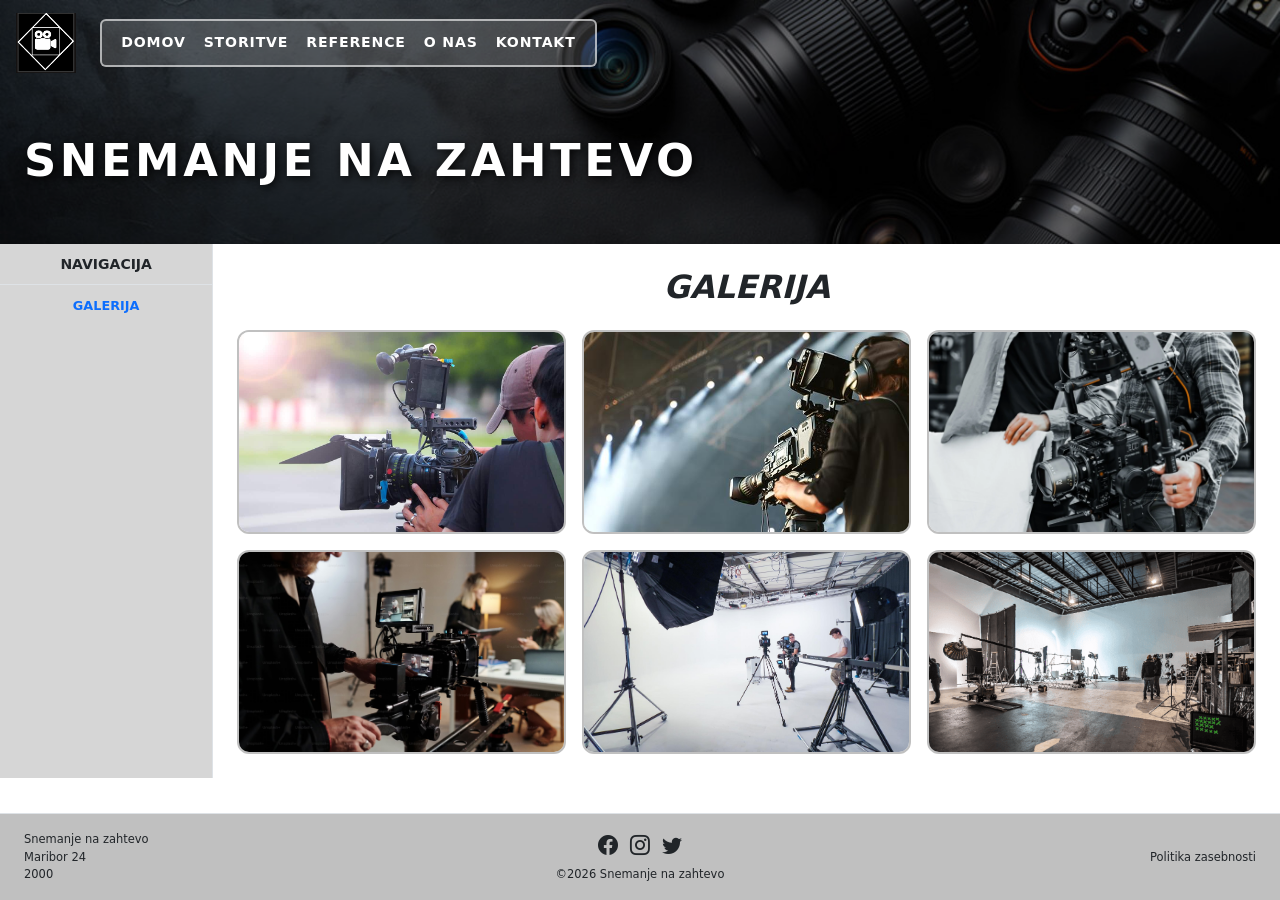
==== Galerija.html @ 8ada98ca "dodajanje slik in galerij.html" ====
<!DOCTYPE html>
<html lang="sl">
<head>
  <meta charset="UTF-8">
  <meta name="viewport" content="width=device-width, initial-scale=1.0">
  <title>Galerija - Snemanje na zahtevo</title>

  <link href="https://cdn.jsdelivr.net/npm/bootstrap@5.3.3/dist/css/bootstrap.min.css" rel="stylesheet">
  <link href="https://cdn.jsdelivr.net/npm/bootstrap-icons@1.11.3/font/bootstrap-icons.min.css" rel="stylesheet">
  <link href="style.css" rel="stylesheet">
</head>

<body>

  <!-- HERO + NAVBAR -->
  <div class="hero-wrapper">
    <nav class="navbar navbar-expand-lg">
      <div class="container-fluid px-3">
        <div class="d-flex align-items-center">
          <a class="navbar-brand" href="index.html">
            <img src="slike/logotiprss.png" alt="Logo" height="60">
          </a>
          <div class="menu-okvir ms-2">
            <ul class="navbar-nav flex-row">
              <li class="nav-item"><a class="nav-link fw-semibold px-2" href="index.html">DOMOV</a></li>
              <li class="nav-item"><a class="nav-link fw-semibold px-2" href="storitve.html">STORITVE</a></li>
              <li class="nav-item"><a class="nav-link fw-semibold px-2" href="reference.html">REFERENCE</a></li>
              <li class="nav-item"><a class="nav-link fw-semibold px-2" href="onas.html">O NAS</a></li>
              <li class="nav-item"><a class="nav-link fw-semibold px-2" href="kontakt.html">KONTAKT</a></li>
            </ul>
          </div>
        </div>
      </div>
    </nav>
    <div class="hero-title-area px-4 py-5">
      <h1 class="text-white fw-bold text-uppercase">Snemanje na zahtevo</h1>
    </div>
  </div>

  <!-- GLAVNA VSEBINA -->
  <main class="container-fluid px-0">
    <div class="row g-0">

      <!-- SIDEBAR -->
      <div class="col-2 sidebar border-end">
        <div class="p-2 text-center border-bottom">
          <span class="fw-bold small text-uppercase">Navigacija</span>
        </div>
        <div class="p-2 text-center">
          <a href="Galerija.html" class="sidebar-link text-uppercase fw-bold small">Galerija</a>
        </div>
      </div>

      <!-- VSEBINA -->
      <div class="col-10 p-4">
        <h2 class="fw-bold fst-italic mb-4 text-center">GALERIJA</h2>
        <div class="row g-3">
          <div class="col-md-4">
            <div class="galerija-box">
              <img src="slike/ga1.jpg" alt="Galerija 1" class="img-fluid">
            </div>
          </div>
          <div class="col-md-4">
            <div class="galerija-box">
              <img src="slike/ga2.jpg" alt="Galerija 2" class="img-fluid">
            </div>
          </div>
          <div class="col-md-4">
            <div class="galerija-box">
              <img src="slike/ga3.jpg" alt="Galerija 3" class="img-fluid">
            </div>
          </div>
          <div class="col-md-4">
            <div class="galerija-box">
              <img src="slike/ga4.jpg" alt="Galerija 4" class="img-fluid">
            </div>
          </div>
          <div class="col-md-4">
            <div class="galerija-box">
              <img src="slike/ga5.jpg" alt="Galerija 5" class="img-fluid">
            </div>
          </div>
          <div class="col-md-4">
            <div class="galerija-box">
              <img src="slike/ga6.jpg" alt="Galerija 6" class="img-fluid">
            </div>
          </div>
        </div>
      </div>

    </div>
  </main>

  <!-- FOOTER -->
  <footer class="footer-main border-top">
    <div class="container-fluid px-4 py-3">
      <div class="row align-items-center">
        <div class="col-md-3">
          <p class="mb-0 small">Snemanje na zahtevo</p>
          <p class="mb-0 small">Maribor 24</p>
          <p class="mb-0 small">2000</p>
        </div>
        <div class="col-md-6 text-center">
          <div class="mb-1">
            <a href="#" class="text-dark me-2"><i class="bi bi-facebook fs-5"></i></a>
            <a href="#" class="text-dark me-2"><i class="bi bi-instagram fs-5"></i></a>
            <a href="#" class="text-dark"><i class="bi bi-twitter fs-5"></i></a>
          </div>
          <small>&copy;2026 Snemanje na zahtevo</small>
        </div>
        <div class="col-md-3 text-end">
          <a href="#" class="small text-dark">Politika zasebnosti</a>
        </div>
      </div>
    </div>
  </footer>

  <script src="https://cdn.jsdelivr.net/npm/bootstrap@5.3.3/dist/js/bootstrap.bundle.min.js"></script>
</body>
</html>
---- style.css ----
.hero-wrapper {
  background-image: url("slike/background.k.jpg");
  background-size: cover;
  background-position: center top;
  background-color: #222;
  position: relative;
}
.hero-wrapper::before {
  content: "";
  position: absolute;
  top: 0;
  left: 0;
  width: 100%;
  height: 100%;
  background-color: rgba(0, 0, 0, 0.45);
  z-index: 0;
}
.hero-wrapper .navbar,
.hero-wrapper .hero-title-area {
  position: relative;
  z-index: 1;
}

.navbar {
  background-color: transparent !important;
}
.navbar .navbar-brand img {
  filter: brightness(1.2);
}
.navbar .nav-link {
  color: #ffffff !important;
  font-size: 0.88rem;
  letter-spacing: 0.06em;
  padding: 0.4rem 1rem;
  border: 1px solid transparent;
}
.navbar .nav-link:hover {
  border-color: #ffffff;
  border-radius: 4px;
}
.navbar .navbar-toggler {
  border-color: #ffffff;
}
.navbar .navbar-toggler .navbar-toggler-icon {
  filter: invert(1);
}

.menu-okvir {
  border: 2px solid rgba(255, 255, 255, 0.6);
  border-radius: 6px;
  padding: 4px 10px;
  background-color: rgba(255, 255, 255, 0.15);
}

.hero-title-area h1 {
  font-size: 2.8rem;
  letter-spacing: 0.08em;
  text-shadow: 2px 2px 10px rgba(0, 0, 0, 0.9);
}

.sidebar {
  background-color: #d6d6d6;
  min-height: 300px;
}
.sidebar .sidebar-link {
  color: #0d6efd;
  text-decoration: none;
  font-size: 0.8rem;
}
.sidebar .sidebar-link:hover {
  text-decoration: underline;
}

.vsebina-box {
  background-color: #ffffff;
  border-color: #c0c0c0 !important;
  border-radius: 4px;
}
.vsebina-box h2 {
  font-size: 1.4rem;
  border-bottom: 1px solid #c0c0c0;
  padding-bottom: 0.5rem;
}
.vsebina-box p {
  font-size: 0.85rem;
  line-height: 1.6;
}

.footer-main {
  background-color: #c0c0c0;
  font-size: 0.82rem;
}
.footer-main a {
  text-decoration: none;
}
.footer-main a:hover {
  text-decoration: underline;
}

img {
  max-width: 100%;
  display: block;
}

.storitev-box {
  background-color: #ffffff;
  border-color: #c0c0c0 !important;
  border-radius: 6px;
  font-weight: 600;
  font-size: 0.85rem;
  letter-spacing: 0.05em;
  cursor: pointer;
  min-height: 80px;
  display: flex;
  align-items: center;
  justify-content: center;
}
.storitev-box:hover {
  background-color: #d6d6d6;
}

body {
  min-height: 100vh;
  display: flex;
  flex-direction: column;
}

main {
  flex: 1;
}

.galerija-box {
  border-radius: 12px;
  overflow: hidden;
  border: 2px solid #c0c0c0;
}
.galerija-box img {
  width: 100% !important;
  height: 200px !important;
  object-fit: cover !important;
}
.galerija-box:hover {
  border-color: #c8a84b;
  opacity: 0.9;
}

/*# sourceMappingURL=style.css.map */
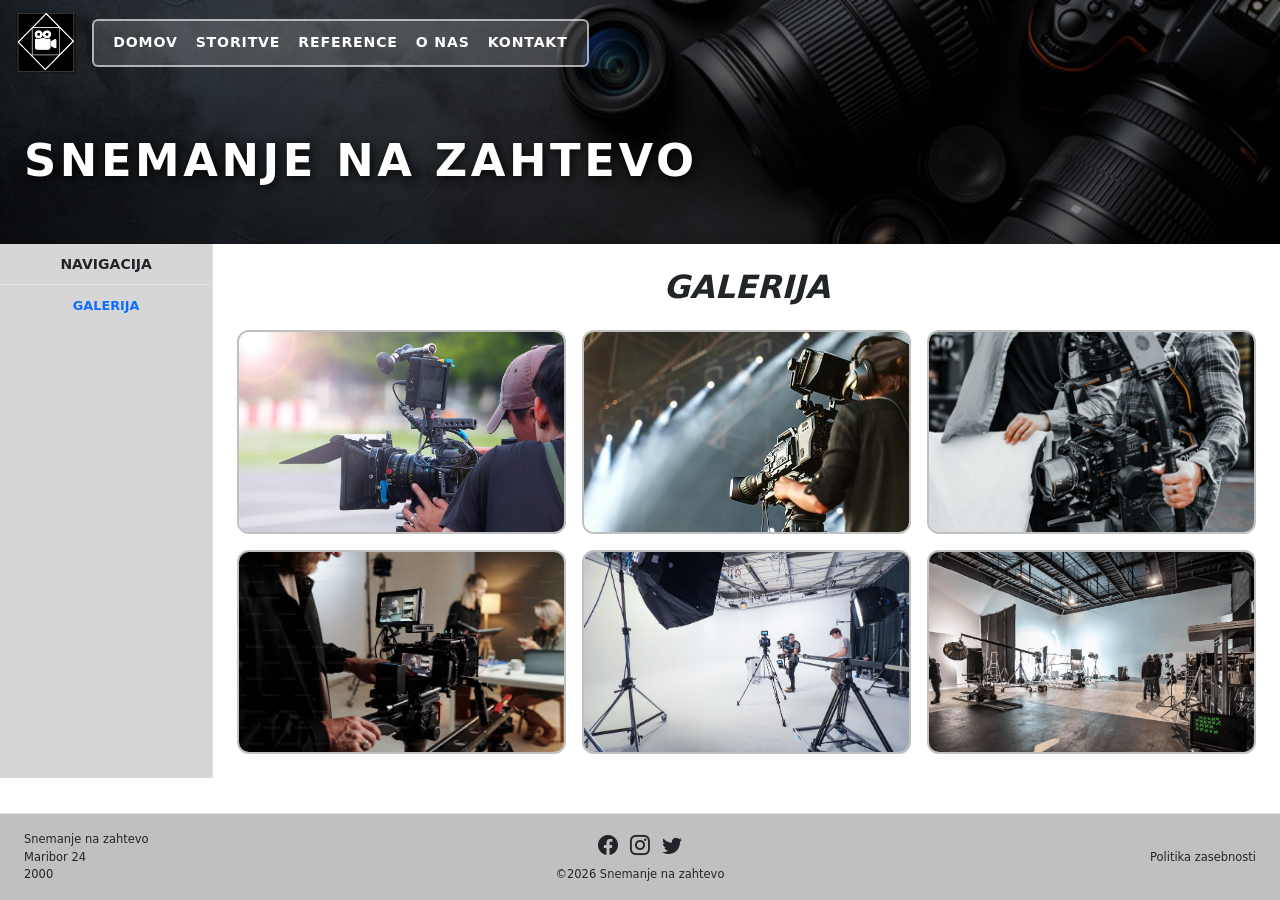
==== commit 4ca2a53a: "Mobilna verzija spremembe" ====
--- a/Galerija.html
+++ b/Galerija.html
@@ -16,11 +16,18 @@
   <div class="hero-wrapper">
     <nav class="navbar navbar-expand-lg">
       <div class="container-fluid px-3">
-        <div class="d-flex align-items-center">
+        <div class="d-flex align-items-center nav-box">
           <a class="navbar-brand" href="index.html">
             <img src="slike/logotiprss.png" alt="Logo" height="60">
           </a>
-          <div class="menu-okvir ms-2">
+
+          <button class="navbar-toggler ms-2" type="button" data-bs-toggle="collapse" data-bs-target="#navbarNav" aria-controls="navbarNav" aria-expanded="false" aria-label="Toggle navigation">
+            <span class="navbar-toggler-icon"></span>
+          </button>
+        </div>
+
+        <div class="collapse navbar-collapse" id="navbarNav">
+          <div class="menu-okvir">
             <ul class="navbar-nav flex-row">
               <li class="nav-item"><a class="nav-link fw-semibold px-2" href="index.html">DOMOV</a></li>
               <li class="nav-item"><a class="nav-link fw-semibold px-2" href="storitve.html">STORITVE</a></li>
@@ -41,8 +48,8 @@
   <main class="container-fluid px-0">
     <div class="row g-0">
 
-      <!-- SIDEBAR -->
-      <div class="col-2 sidebar border-end">
+    <!-- SIDEBAR -->
+      <div class="col-12 col-lg-2 sidebar border-end order-last order-lg-first">
         <div class="p-2 text-center border-bottom">
           <span class="fw-bold small text-uppercase">Navigacija</span>
         </div>
@@ -52,7 +59,7 @@
       </div>
 
       <!-- VSEBINA -->
-      <div class="col-10 p-4">
+      <div class="col-12 col-lg-10 mx-auto p-4">
         <h2 class="fw-bold fst-italic mb-4 text-center">GALERIJA</h2>
         <div class="row g-3">
           <div class="col-md-4">
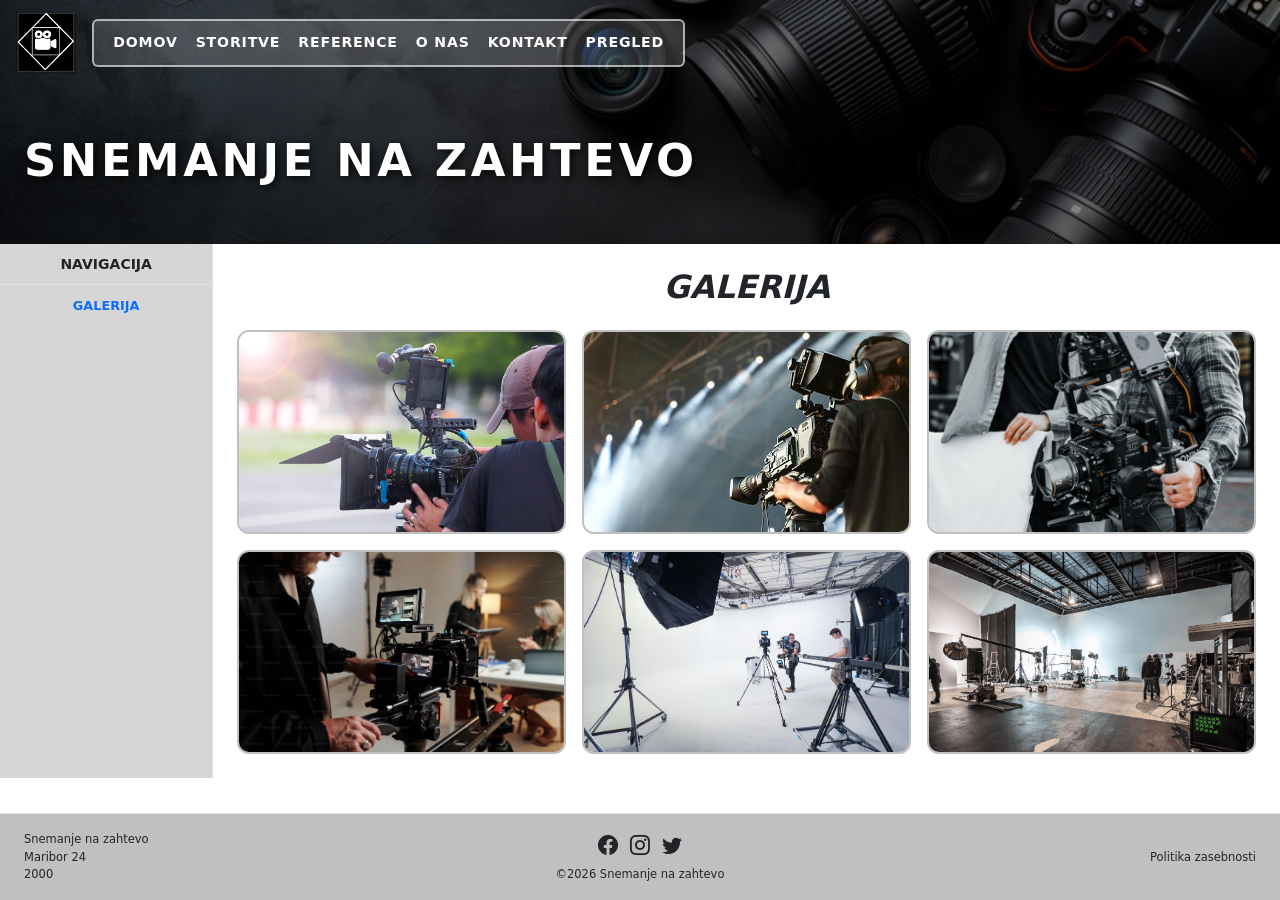
==== commit 298a9e38: "dodajanje povezave nal8 urejanja.itd" ====
--- a/Galerija.html
+++ b/Galerija.html
@@ -33,7 +33,9 @@
               <li class="nav-item"><a class="nav-link fw-semibold px-2" href="storitve.html">STORITVE</a></li>
               <li class="nav-item"><a class="nav-link fw-semibold px-2" href="reference.html">REFERENCE</a></li>
               <li class="nav-item"><a class="nav-link fw-semibold px-2" href="onas.html">O NAS</a></li>
-              <li class="nav-item"><a class="nav-link fw-semibold px-2" href="kontakt.html">KONTAKT</a></li>
+              <li class="nav-item"><a class="nav-link fw-semibold px-2" href="kontakt.php">KONTAKT</a></li>
+              <li class="nav-item"><a class="nav-link fw-semibold px-2 text-danger" href="pregled.php">PREGLED</a></li>
+              
             </ul>
           </div>
         </div>
